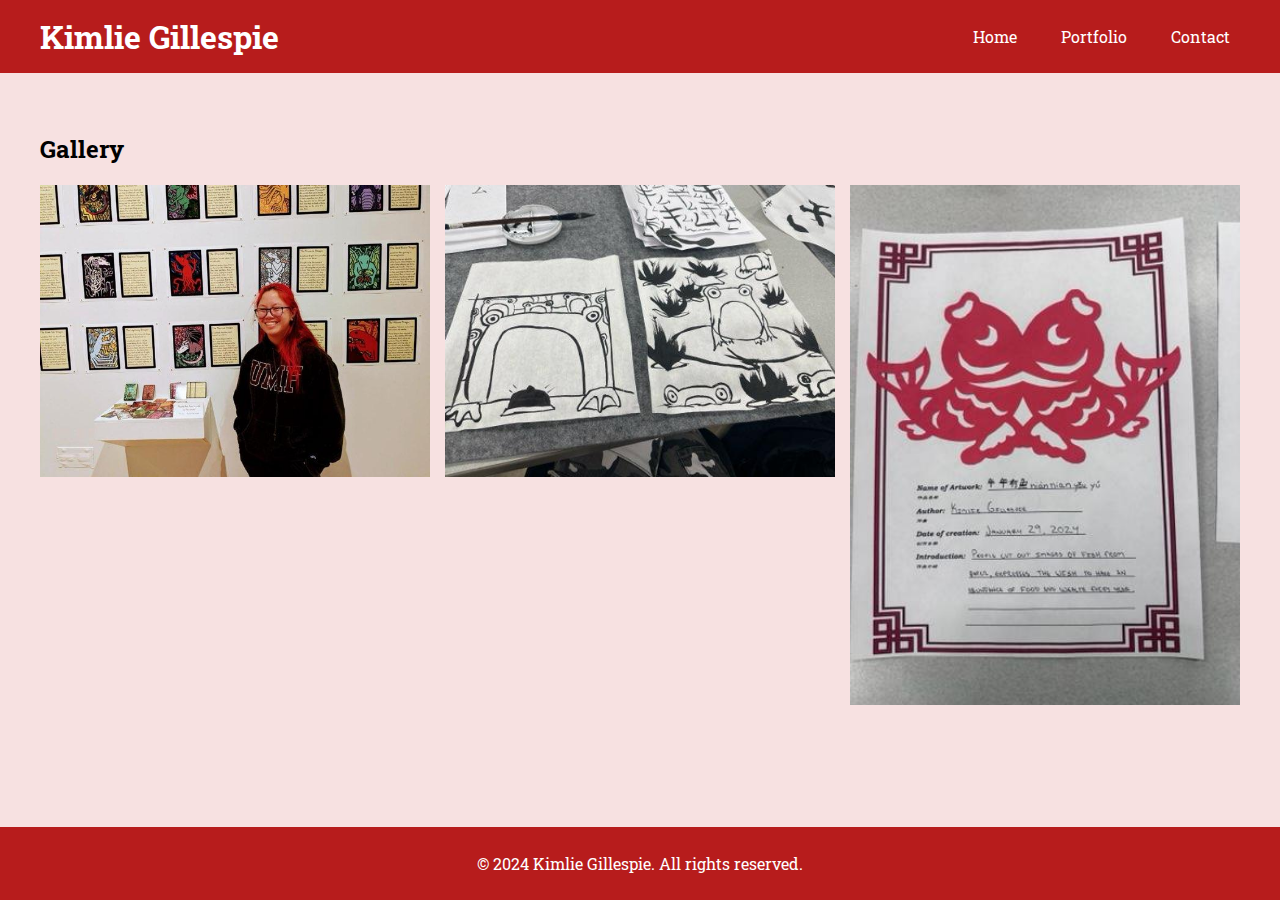
==== portfolio.html @ 4cee90ac "Add files via upload" ====
<!DOCTYPE html>
<html lang="en">
<head>
	<link href="https://fonts.googleapis.com/css2?family=Roboto+Slab&display=swap" rel="stylesheet">
    <meta charset="UTF-8">
    <meta name="viewport" content="width=device-width, initial-scale=1.0">
    <title>Kimlie Gillespie | Portfolio</title>
    <link rel="stylesheet" href="styles.css">
</head>
<body class="red-theme">
    <header>
        <div class="container">
            <h1>Kimlie Gillespie</h1>
            <nav>
                <ul>
                    <li><a href="index.html">Home</a></li>
                    <li><a href="portfolio.html">Portfolio</a></li>
                    <li><a href="contact.html">Contact</a></li>
                </ul>
            </nav>
        </div>
    </header>

    <div class="wrapper">
        <section class="gallery">
            <div class="container">
                <h2>Gallery</h2>
                <div class="artwork">
                    <img src="kim trading card.jpg" alt="Dragon Card Project">
                    <img src="frog.jpg" alt="Cultural Frog Artwork">
                    <img src="fish.jpg" alt="Cultural Fish Artwork">
                    <!-- Add more images as needed -->
                </div>
            </div>
        </section>
    </div>

    <footer>
        <div class="container">
            <p>&copy; 2024 Kimlie Gillespie. All rights reserved.</p>
        </div>
    </footer>
</body>
</html>
---- styles.css ----
body {
    font-family: 'Roboto Slab', sans-serif;
    margin: 0;
    padding: 0;
    display: flex;
    flex-direction: column;
    min-height: 100vh;
}

.red-theme {
    background-color: #f7e1e1; /* Muted red */
}

.wrapper {
    flex: 1;
}

.container {
    max-width: 1200px;
    margin: 0 auto;
    padding: 0 20px;
}

header {
    background-color: #b71c1c; /* Darker red */
    color: #fff;
    padding: 10px 0;
}

header .container {
    display: flex;
    justify-content: space-between; /* Align header content with menu */
    align-items: center; /* Center align items vertically */
}

header h1 {
    margin: 0;
}

nav {
    text-align: right; /* Align the menu to the right */
}

nav ul {
    list-style-type: none;
    padding: 0;
}

nav ul li {
    display: inline;
    margin-left: 20px; /* Add margin on the left to separate menu items */
}

nav ul li a {
    color: #fff;
    text-decoration: none;
    padding: 10px; /* Increase padding to make menu items more prominent */
    border-radius: 5px; /* Add some rounded corners for a nicer look */
    transition: background-color 0.3s ease; /* Smooth transition for hover effect */
}

nav ul li a:hover {
    background-color: rgba(255, 255, 255, 0.1); /* Lighten the background on hover */
}

.hero {
    background-color: #b71c1c; /* Darker red */
    color: #fff;
    text-align: center;
    padding: 80px 0;
}

.about,
.contact {
    padding: 40px 0;
}

.gallery {
    padding: 40px 0;
}

.artwork {
    display: grid;
    grid-template-columns: repeat(3, 1fr);
    grid-gap: 15px;
}

.artwork img {
    width: 100%;
    height: auto;
}

footer {
    background-color: #b71c1c; /* Darker red */
    color: #fff;
    text-align: center;
    padding: 10px 0;
    width: 100%;
}
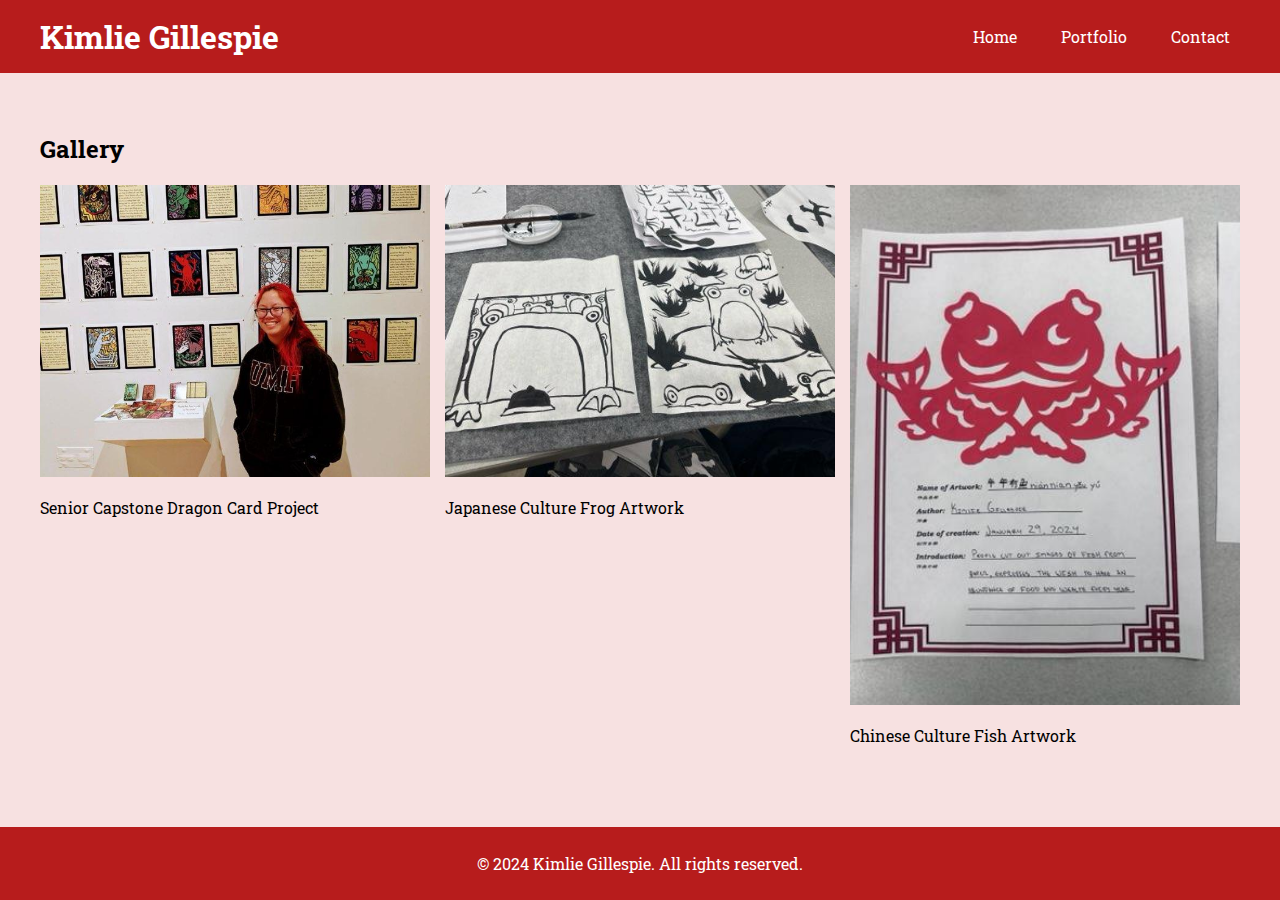
==== commit 0c3ecc66: "Add files via upload" ====
--- a/portfolio.html
+++ b/portfolio.html
@@ -1,7 +1,7 @@
 <!DOCTYPE html>
 <html lang="en">
 <head>
-	<link href="https://fonts.googleapis.com/css2?family=Roboto+Slab&display=swap" rel="stylesheet">
+    <link href="https://fonts.googleapis.com/css2?family=Roboto+Slab&display=swap" rel="stylesheet">
     <meta charset="UTF-8">
     <meta name="viewport" content="width=device-width, initial-scale=1.0">
     <title>Kimlie Gillespie | Portfolio</title>
@@ -26,9 +26,18 @@
             <div class="container">
                 <h2>Gallery</h2>
                 <div class="artwork">
-                    <img src="kim trading card.jpg" alt="Dragon Card Project">
-                    <img src="frog.jpg" alt="Cultural Frog Artwork">
-                    <img src="fish.jpg" alt="Cultural Fish Artwork">
+                    <div class="artwork-item">
+                        <img src="kim trading card.jpg" alt="Senior Capstone Dragon Card Project">
+                        <p class="subtitle">Senior Capstone Dragon Card Project</p>
+                    </div>
+                    <div class="artwork-item">
+                        <img src="frog.jpg" alt="Japanese Culture Frog Artworkk">
+                        <p class="subtitle">Japanese Culture Frog Artwork</p>
+                    </div>
+                    <div class="artwork-item">
+                        <img src="fish.jpg" alt="Chinese Culture Fish Artwork">
+                        <p class="subtitle">Chinese Culture Fish Artwork</p>
+                    </div>
                     <!-- Add more images as needed -->
                 </div>
             </div>
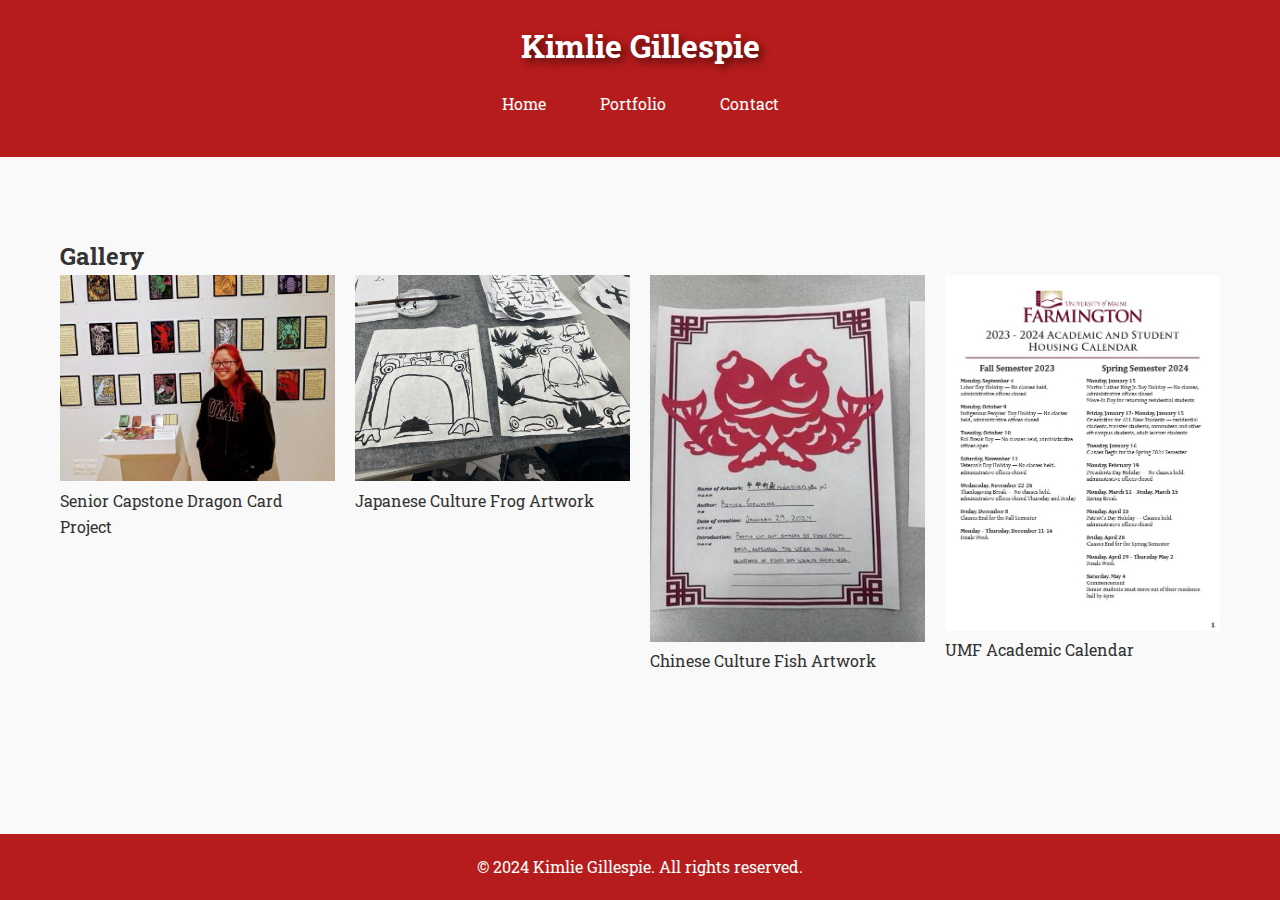
==== commit dcf04adb: "portfolio update" ====
--- a/portfolio.html
+++ b/portfolio.html
@@ -38,6 +38,10 @@
                         <img src="fish.jpg" alt="Chinese Culture Fish Artwork">
                         <p class="subtitle">Chinese Culture Fish Artwork</p>
                     </div>
+					<div class="artwork-item">
+                        <img src="calendar.jpg" alt="UMF Academic Calendar">
+                        <p class="subtitle">UMF Academic Calendar</p>
+                    </div>
                     <!-- Add more images as needed -->
                 </div>
             </div>
--- a/styles.css
+++ b/styles.css
@@ -1,88 +1,107 @@
-body {
-    font-family: 'Roboto Slab', sans-serif;
+/* Reset default styles */
+* {
+    box-sizing: border-box;
     margin: 0;
     padding: 0;
+}
+
+/* Set up typography */
+body {
+    font-family: 'Roboto Slab', serif;
+    line-height: 1.6;
+    color: #333; /* Dark text color */
+    background-color: #f9f9f9; /* Light background color */
     display: flex;
     flex-direction: column;
     min-height: 100vh;
+    position: relative; /* Positioning context for absolute footer */
 }
 
-.red-theme {
-    background-color: #f7e1e1; /* Muted red */
-}
-
-.wrapper {
-    flex: 1;
-}
-
+/* Container styles */
 .container {
     max-width: 1200px;
     margin: 0 auto;
     padding: 0 20px;
+    flex: 1; /* Fill remaining space */
 }
 
+/* Header styles */
 header {
-    background-color: #b71c1c; /* Darker red */
-    color: #fff;
-    padding: 10px 0;
-}
-
-header .container {
-    display: flex;
-    justify-content: space-between; /* Align header content with menu */
-    align-items: center; /* Center align items vertically */
+    background-color: #b71c1c; /* Dark red header background */
+    color: #fff; /* Light text color */
+    padding: 20px 0;
+    text-align: center;
 }
 
 header h1 {
-    margin: 0;
+    font-weight: bold; /* Increase font weight */
+    text-shadow: 4px 4px 8px rgba(0, 0, 0, 0.6); /* Text shadow effect */
 }
 
-nav {
-    text-align: right; /* Align the menu to the right */
-}
-
+/* Navigation styles */
 nav ul {
     list-style-type: none;
     padding: 0;
+    text-align: center;
 }
 
 nav ul li {
-    display: inline;
-    margin-left: 20px; /* Add margin on the left to separate menu items */
+    display: inline-block;
+    margin: 20px 10px; /* Added margin */
 }
 
 nav ul li a {
     color: #fff;
     text-decoration: none;
-    padding: 10px; /* Increase padding to make menu items more prominent */
-    border-radius: 5px; /* Add some rounded corners for a nicer look */
-    transition: background-color 0.3s ease; /* Smooth transition for hover effect */
+    padding: 10px 15px;
+    border-radius: 5px;
+    transition: background-color 0.3s ease;
 }
 
 nav ul li a:hover {
-    background-color: rgba(255, 255, 255, 0.1); /* Lighten the background on hover */
+    background-color: #8c0e0e; /* Darker red background on hover */
 }
 
+nav ul li a:hover {
+    background-color: #8c0e0e; /* Darker red background on hover */
+}
+
+/* Hero section styles */
 .hero {
-    background-color: #b71c1c; /* Darker red */
+    background-color: #b71c1c; /* Dark red */
     color: #fff;
     text-align: center;
-    padding: 80px 0;
+    padding: 100px 0; /* Increased padding */
 }
 
+.hero h1 {
+    font-size: 3em; /* Larger font size */
+    margin-bottom: 20px;
+}
+
+.hero p {
+    font-size: 1.2em; /* Larger font size */
+    margin-bottom: 40px;
+}
+
+/* About and Contact sections */
 .about,
 .contact {
-    padding: 40px 0;
+    background-color: #f7e1e1; /* Very muted red background */
+    padding: 80px 0; /* Increased padding */
+    text-align: center;
 }
 
+/* Gallery section styles */
 .gallery {
-    padding: 40px 0;
+    background-color: #f9f9f9; /* Light background */
+    padding: 80px 0; /* Increased padding */
 }
 
 .artwork {
     display: grid;
-    grid-template-columns: repeat(3, 1fr);
-    grid-gap: 15px;
+    grid-template-columns: repeat(auto-fit, minmax(250px, 1fr)); /* Responsive grid */
+    grid-gap: 20px;
 }
 
 .artwork img {
@@ -90,10 +109,13 @@
     height: auto;
 }
 
+/* Footer styles */
 footer {
-    background-color: #b71c1c; /* Darker red */
-    color: #fff;
+    background-color: #b71c1c; /* Dark red footer background */
+    color: #fff; /* Light text color */
     text-align: center;
-    padding: 10px 0;
+    padding: 20px 0;
+    position: absolute;
+    bottom: 0;
     width: 100%;
 }
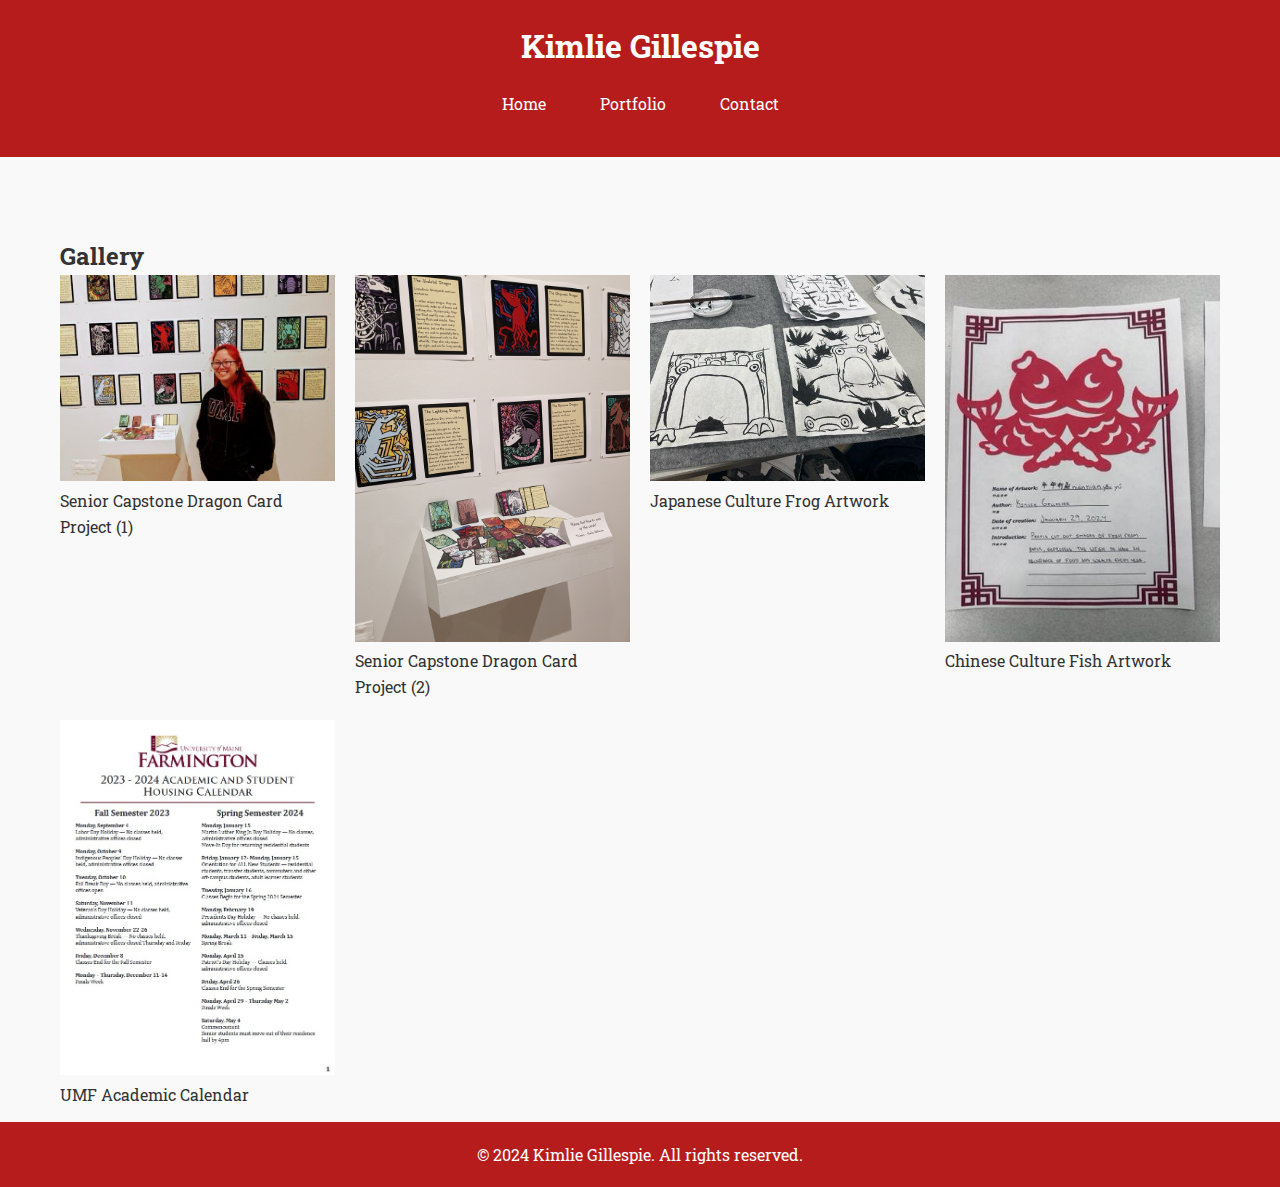
==== commit e768f2a8: "Update portfolio.html" ====
--- a/portfolio.html
+++ b/portfolio.html
@@ -27,8 +27,12 @@
                 <h2>Gallery</h2>
                 <div class="artwork">
                     <div class="artwork-item">
-                        <img src="kim trading card.jpg" alt="Senior Capstone Dragon Card Project">
-                        <p class="subtitle">Senior Capstone Dragon Card Project</p>
+                        <img src="kim trading card.jpg" alt="Senior Capstone Dragon Card Project (1)">
+                        <p class="subtitle">Senior Capstone Dragon Card Project (1)</p>
+                    </div>
+			<div class="artwork-item">
+                        <img src="dragon cards 2.jpg" alt="Senior Capstone Dragon Card Project (2)">
+                        <p class="subtitle">Senior Capstone Dragon Card Project (2)</p>
                     </div>
                     <div class="artwork-item">
                         <img src="frog.jpg" alt="Japanese Culture Frog Artworkk">
--- a/styles.css
+++ b/styles.css
@@ -35,7 +35,6 @@
 
 header h1 {
     font-weight: bold; /* Increase font weight */
-    text-shadow: 4px 4px 8px rgba(0, 0, 0, 0.6); /* Text shadow effect */
 }
 
 /* Navigation styles */
@@ -75,7 +74,7 @@
 }
 
 .hero h1 {
-    font-size: 3em; /* Larger font size */
+    font-size: 4em; /* Larger font size */
     margin-bottom: 20px;
 }
 
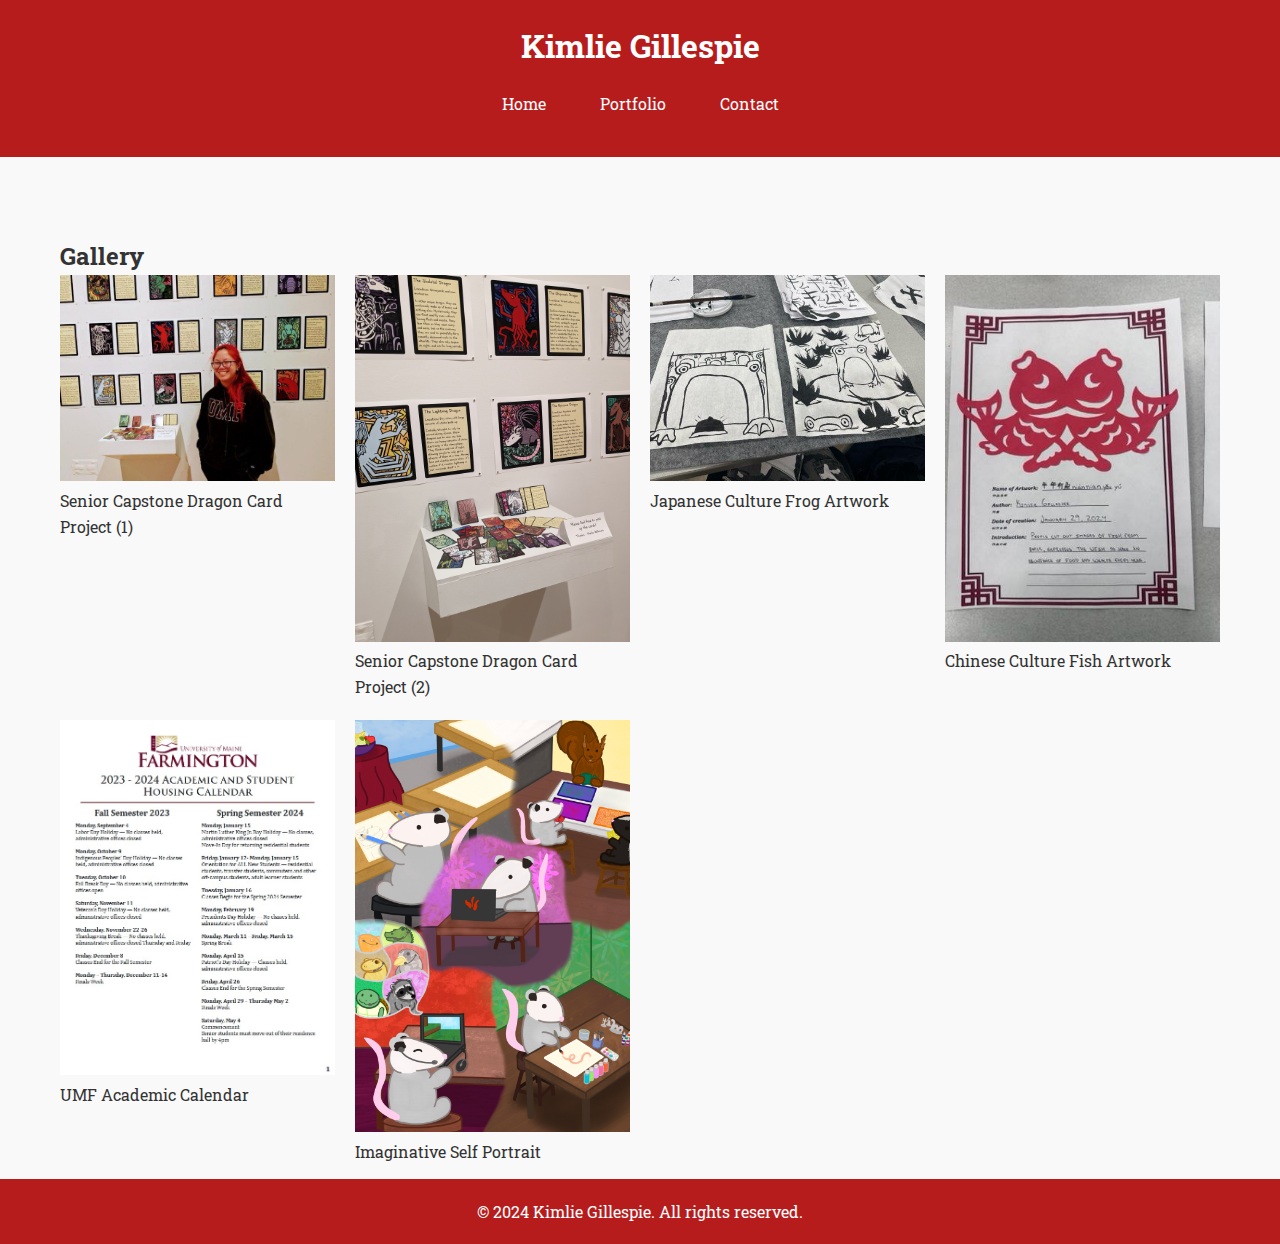
==== commit 5749024d: "Update portfolio.html" ====
--- a/portfolio.html
+++ b/portfolio.html
@@ -42,9 +42,13 @@
                         <img src="fish.jpg" alt="Chinese Culture Fish Artwork">
                         <p class="subtitle">Chinese Culture Fish Artwork</p>
                     </div>
-					<div class="artwork-item">
+			<div class="artwork-item">
                         <img src="calendar.jpg" alt="UMF Academic Calendar">
                         <p class="subtitle">UMF Academic Calendar</p>
+                    </div>
+			<div class="artwork-item">
+                        <img src="possums.JPG" alt="Imaginative Self Portrait">
+                        <p class="subtitle">Imaginative Self Portrait</p>
                     </div>
                     <!-- Add more images as needed -->
                 </div>
